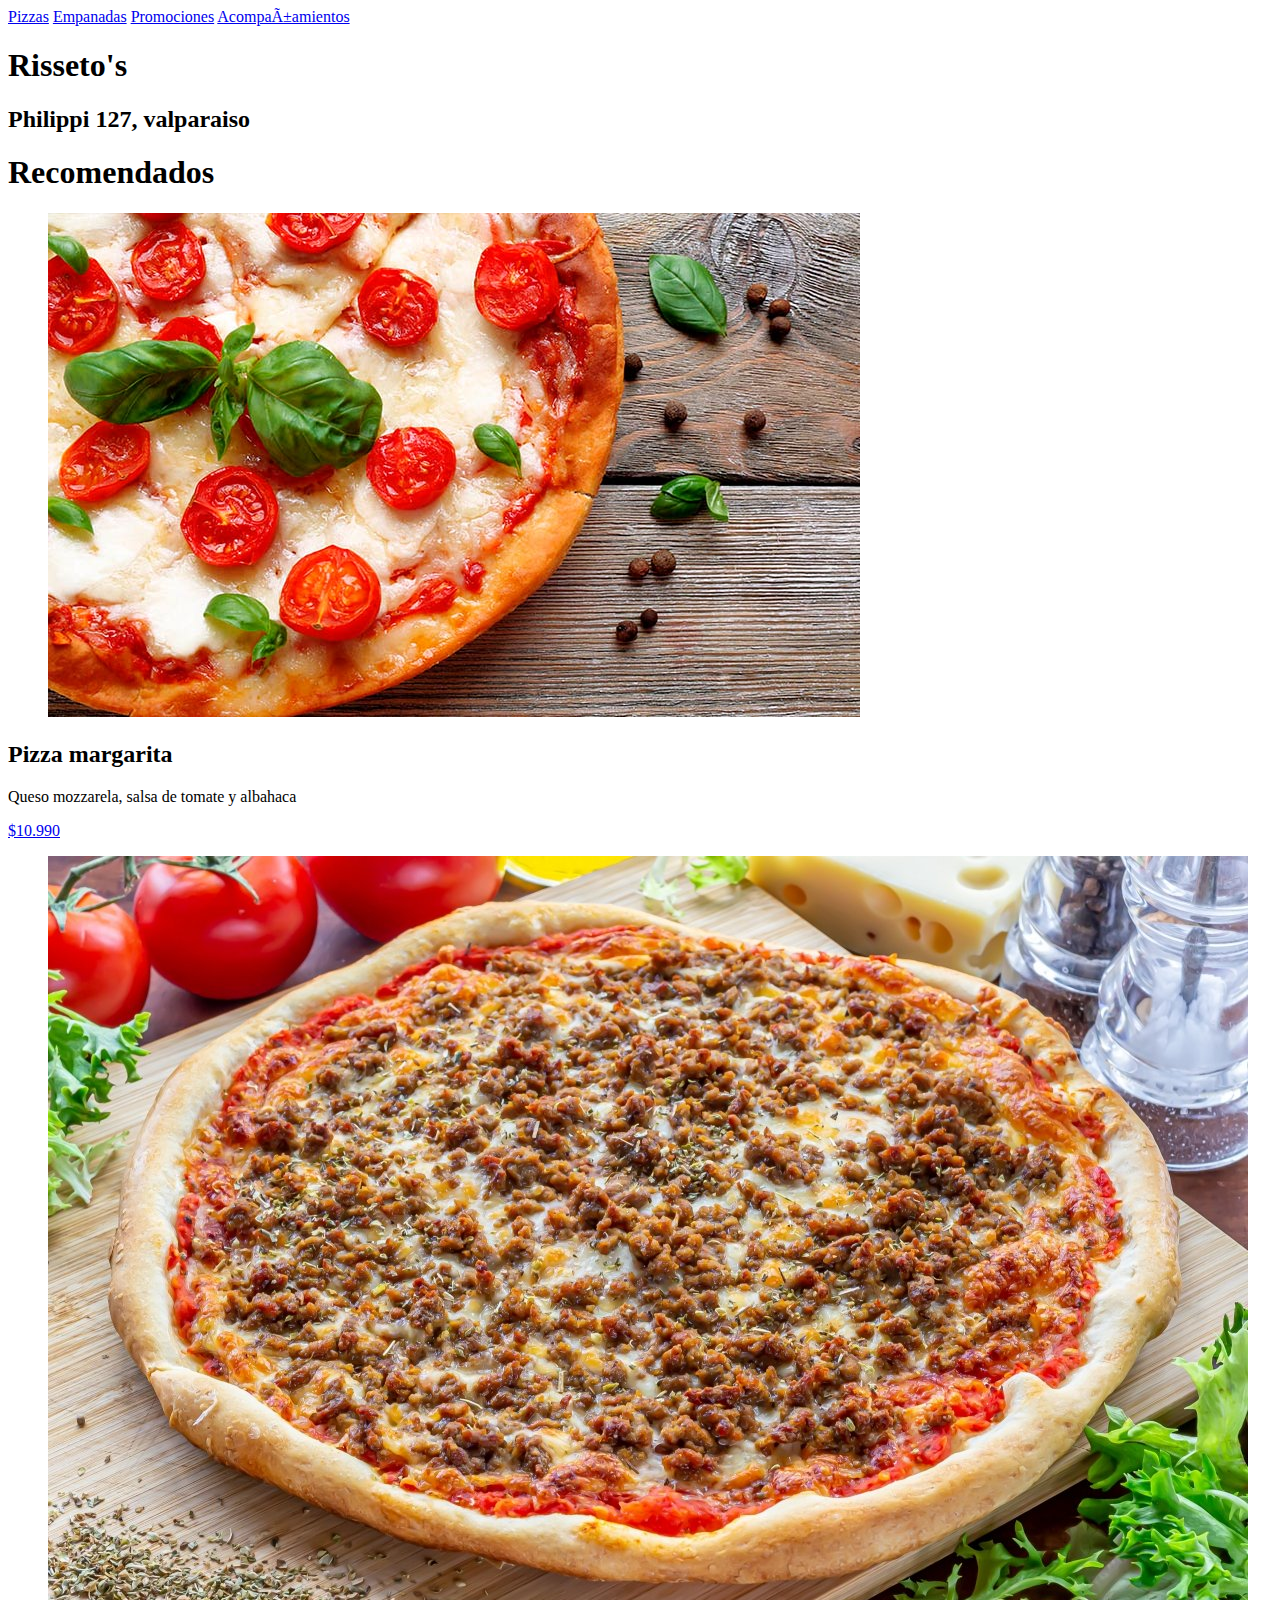
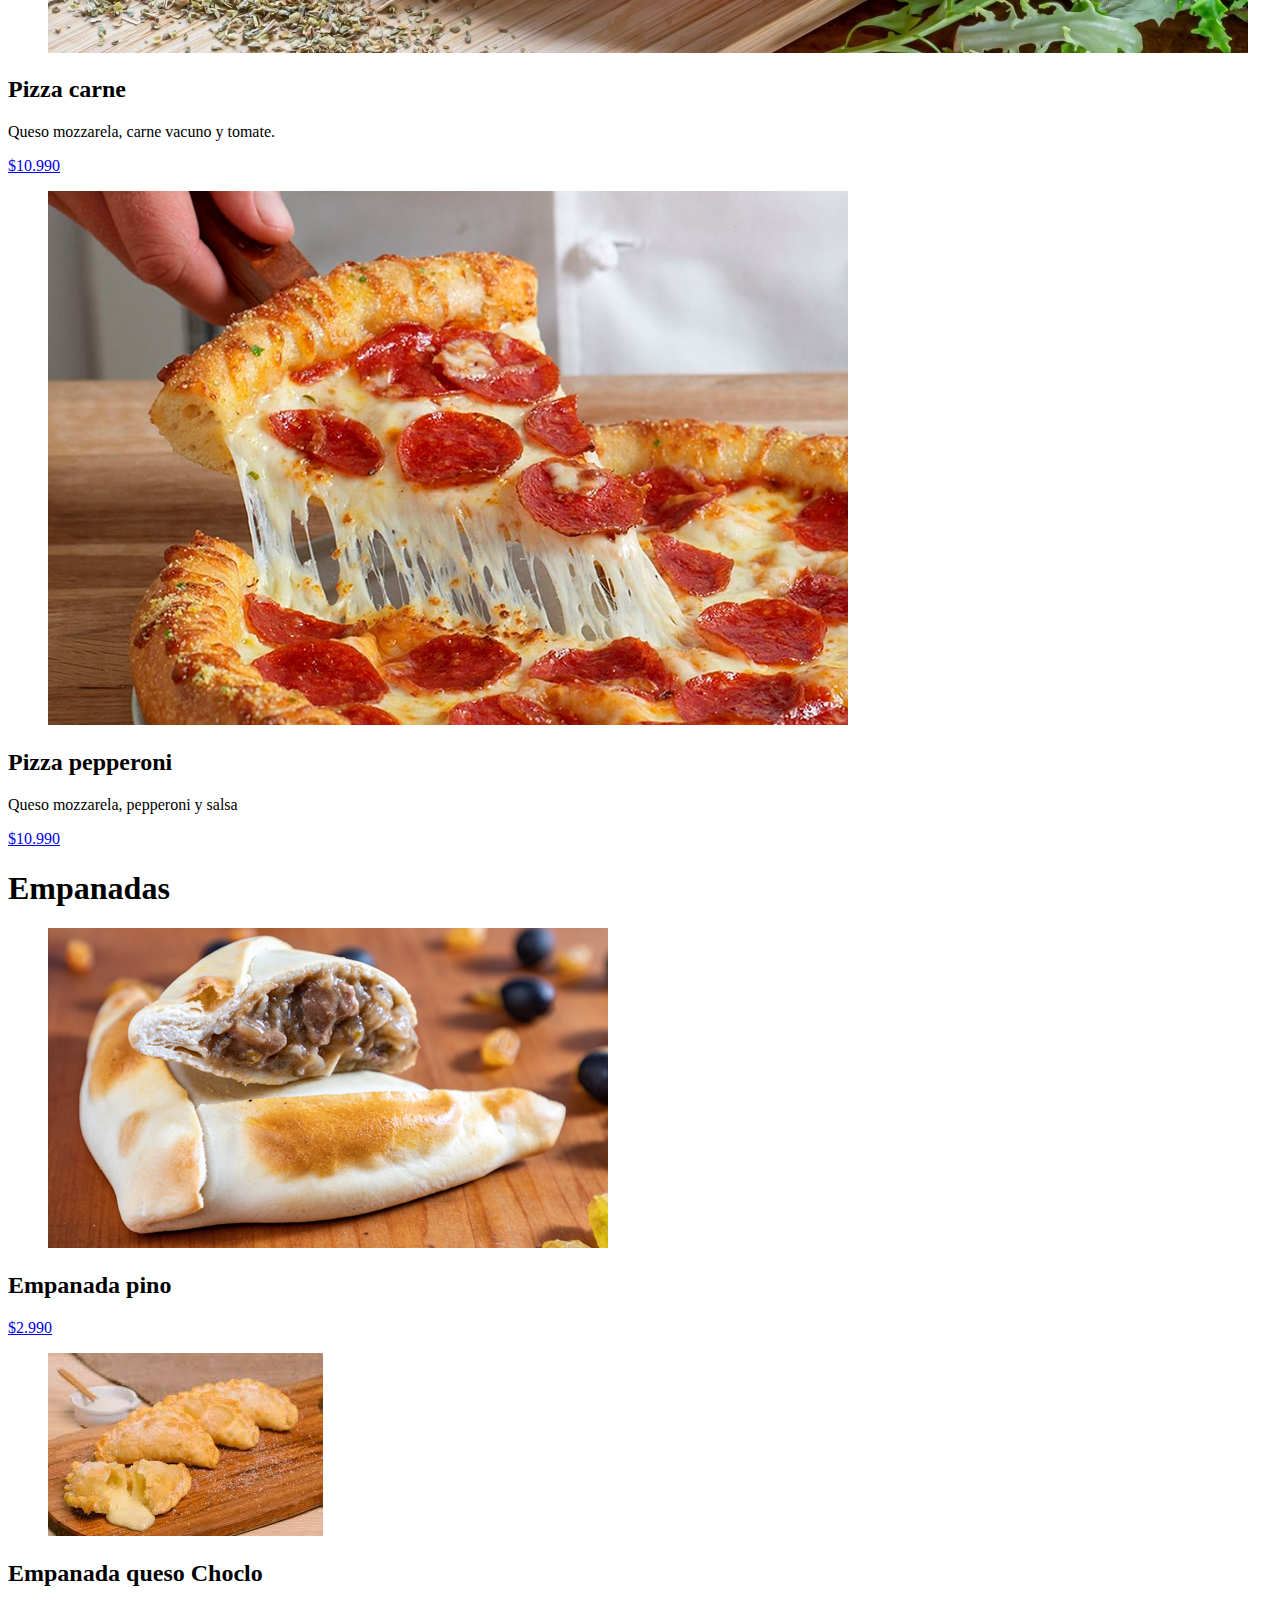
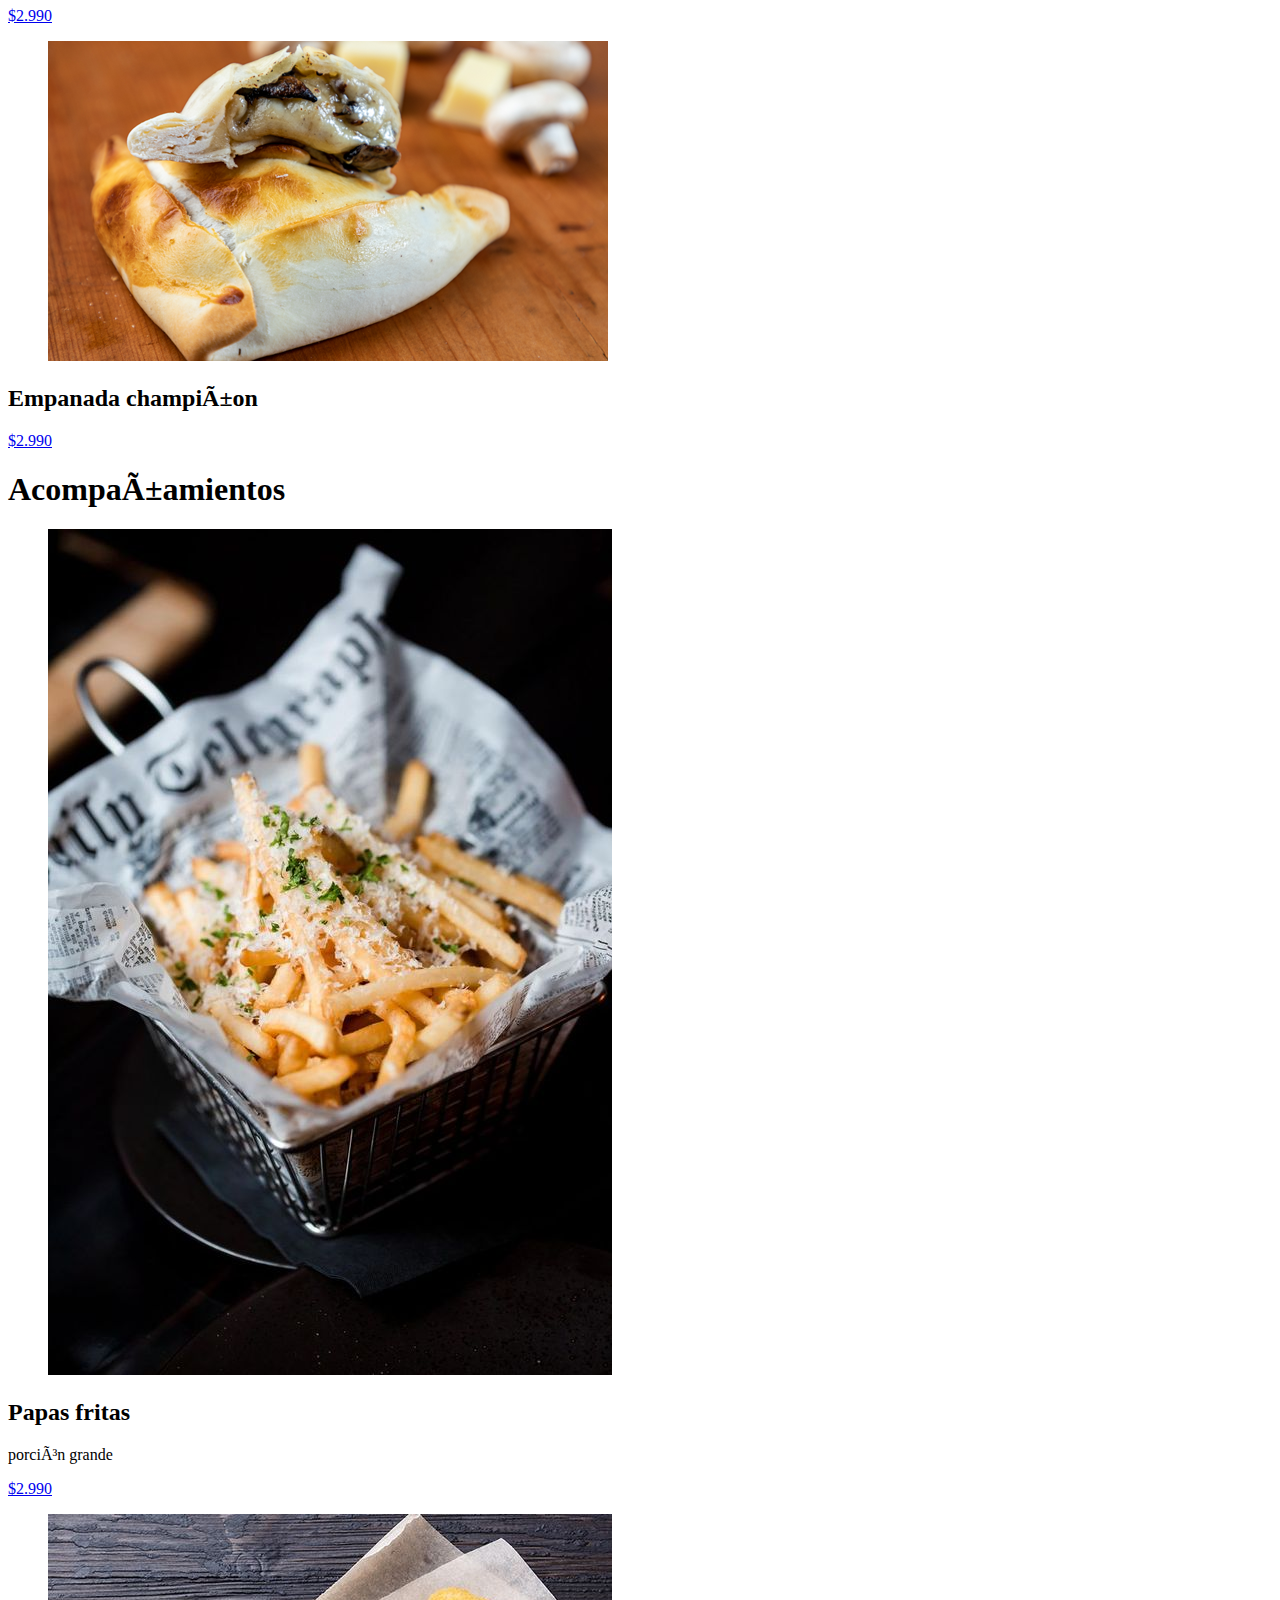
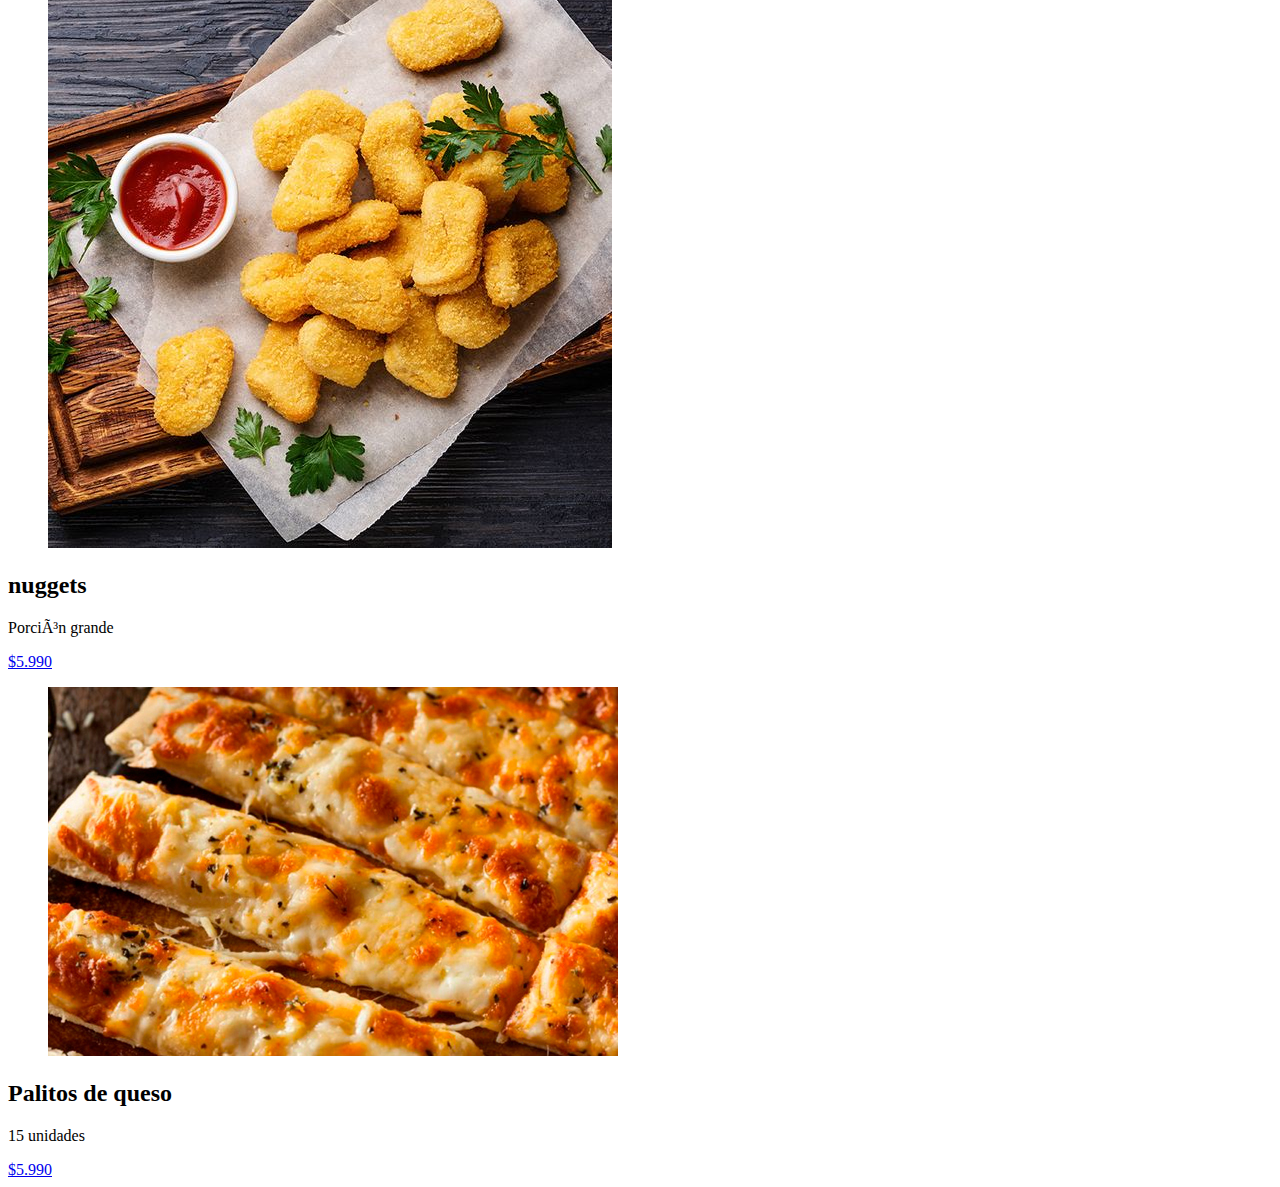
==== index.html @ 49e9af09 "Add files via upload" ====
<!DOCTYPE html>
<html lang="en">
    <head>
        <meta charset="=UTF-8">
        <meta http-equiv="X-UA-Compatible" content="IE=edge">
        <meta name="viewport" content="width=device-width, initial-scale=1.0">
        <script>proyectofinal.js</script>
        <title>Risseto's</title>
        <link rel="stylesheet" href="style.css">
        <link rel="preconnect" href="https://fonts.googleapis.com">
        <link rel="preconnect" href="https://fonts.gstatic.com" crossorigin>
        <link href="https://fonts.googleapis.com/css2?family=Lalezar&family=Roboto:wght@400;700&display=swap" rel="stylesheet">
    </head>
    <body>
    
        <header>
            <nav>
            
                <a class="btn" href="/pizzas.html"> Pizzas</a>
                <a class="btn" href="/empanadas.html"> Empanadas</a>
                <a class="btn" href="/Prom.html"> Promociones</a>
                <a class="btn" href="/acompaña.html"> Acompañamientos</a>
            </nav>
        </header>
        <div class="encabezado-img">
            <h1>Risseto's</h1>
            <h2> Philippi 127, valparaiso</h2>
        </div>



        
    <div class="titulo2">
            <h1> Recomendados</h1>
    </div>   

    <div class="container">
    <div class="card">
        <figure>
            <img src="imagenes/pizza margarita.jpg">
        </figure>
        <div class="contenido">   
            <h2>Pizza margarita </h2>
            <p> Queso mozzarela, salsa de tomate y albahaca</p>
            <a href="#">$10.990</a>
        </div>     
        </div>
        <div class="card">
            <figure>
                <img src="imagenes/pizza carne.jpg">
            </figure>
            <div class="contenido">   
                <h2>Pizza carne </h2>
                <p> Queso mozzarela, carne vacuno y tomate.</p>
                <a href="#">$10.990</a>
            </div>     
            </div>
            <div class="card">
                <figure>
                    <img src="imagenes/pizza pepperoni.png">
                </figure>
                <div class="contenido">   
                    <h2>Pizza pepperoni   </h2>
                    <p>Queso mozzarela, pepperoni y salsa</p>

                    <a href="#">$10.990</a>
                </div>     
                </div>
    </div>

    <div class="titulo3">
        <h1> Empanadas</h1>
</div>   

<div class="container-prom">
    <div class="card-prom">
        <figure>
            <img src="imagenes/empandapino.png">
        </figure>
        <div class="contenido">   
            <h2>Empanada pino </h2>
    
            <a href="#">$2.990</a>
        </div>     
        </div>
        <div class="card-prom">
            <figure>
                <img src="imagenes/empanada queso.jpeg">
            </figure>
            <div class="contenido">   
                <h2>Empanada queso Choclo  </h2>
                
                <a href="#">$2.990</a>
            </div>     
            </div>
            <div class="card-prom">
                <figure>
                    <img src="imagenes/empchamp.png">
                </figure>
                <div class="contenido">   
                    <h2>Empanada champiñon </h2>
                    

                    <a href="#">$2.990</a>
                </div>     
                </div>
    </div>
    <div class="titulo4">
        <h1> Acompañamientos</h1>
</div>  
<div class="container-acom">
    <div class="card-acom">
        <figure>
            <img src="imagenes/papas fritas.jpg">
        </figure>
        <div class="contenido">   
            <h2>Papas fritas</h2>
            <p>porción grande</p>
    
            <a href="#">$2.990</a>
        </div>     
        </div>
        <div class="card-acom">
            <figure>
                <img src="imagenes/nuggets.jpg">
            </figure>
            <div class="contenido">   
                <h2>nuggets</h2>
                <p>Porción grande</p>
                
                <a href="#">$5.990</a>
            </div>     
            </div>
            <div class="card-acom">
                <figure>
                    <img src="imagenes/palos de queso.jpg">
                </figure>
                <div class="contenido">   
                    <h2>Palitos de queso</h2>
                    <p>15 unidades</p>
                    <a href="#">$5.990</a>
                </div>     
                </div>

     
           
    
    


    

              

            

            
        
    <script scr="script.js"></script>
    </body>
</html>
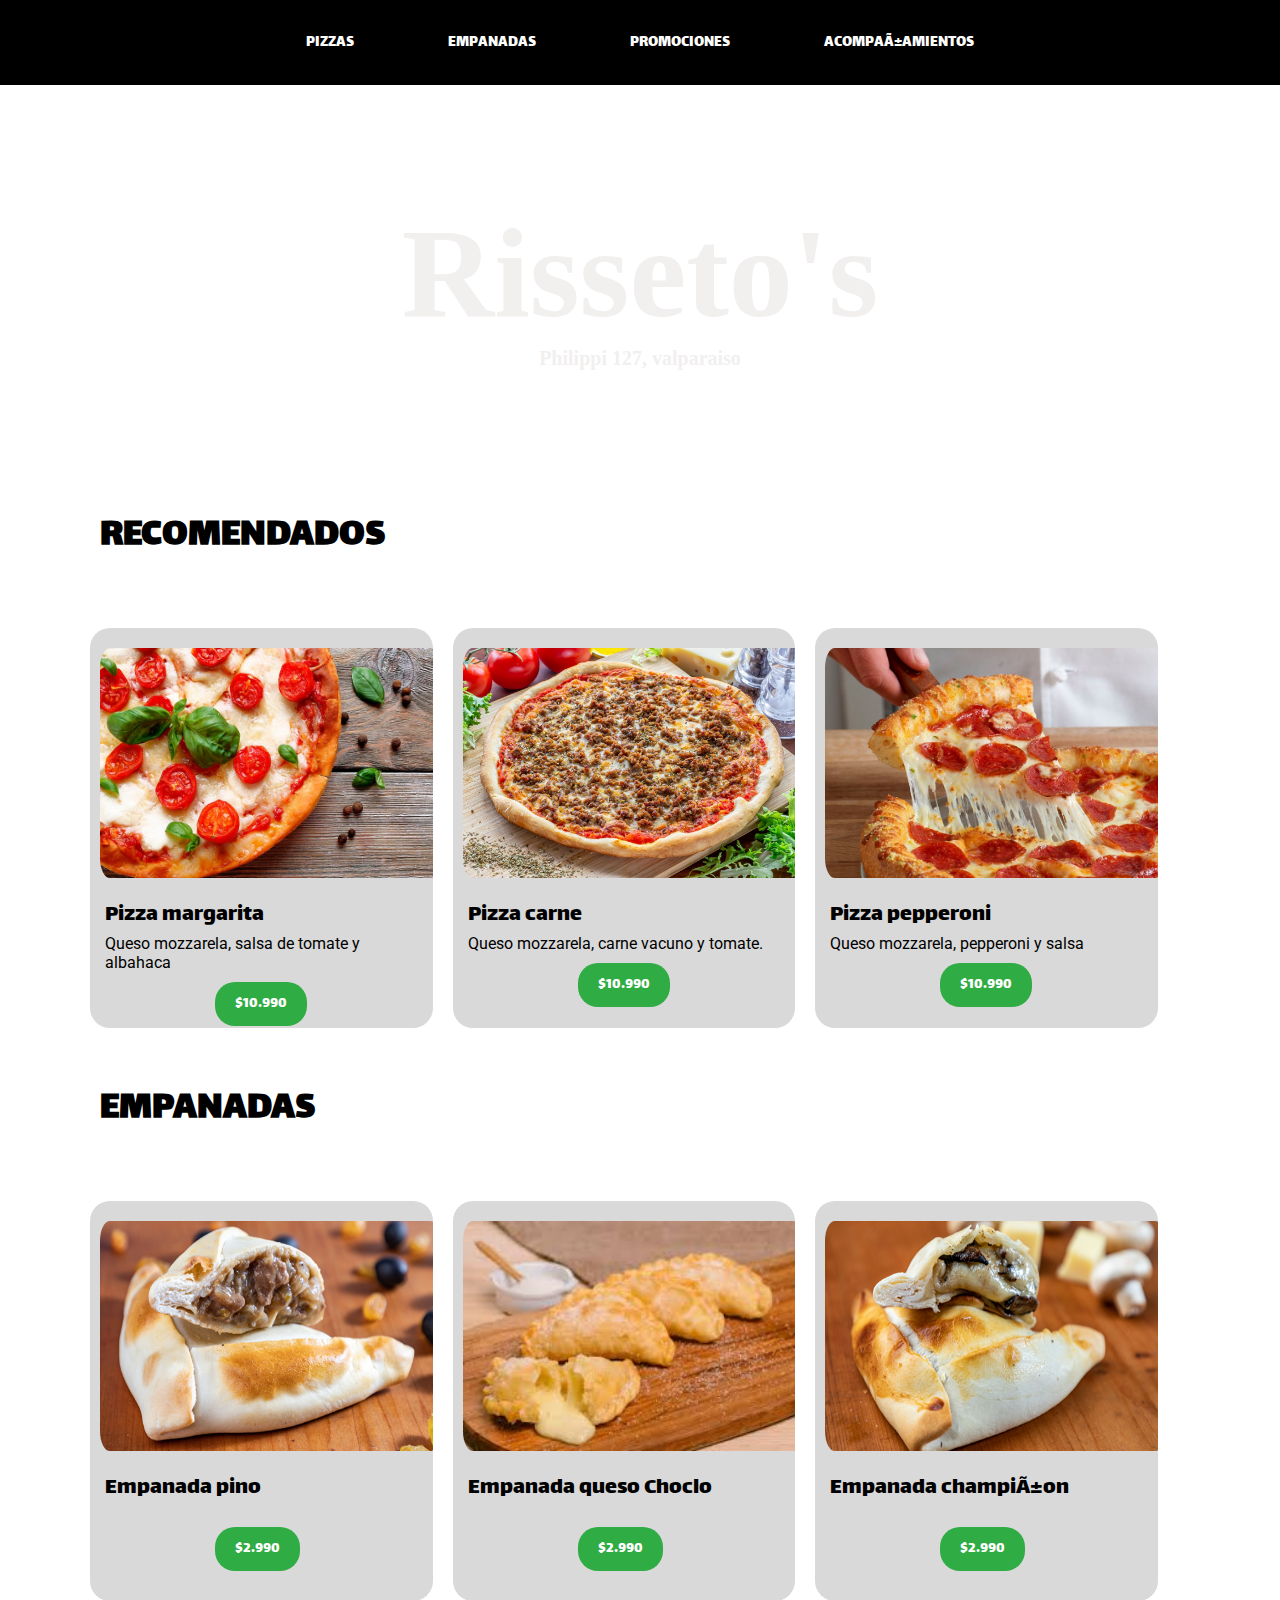
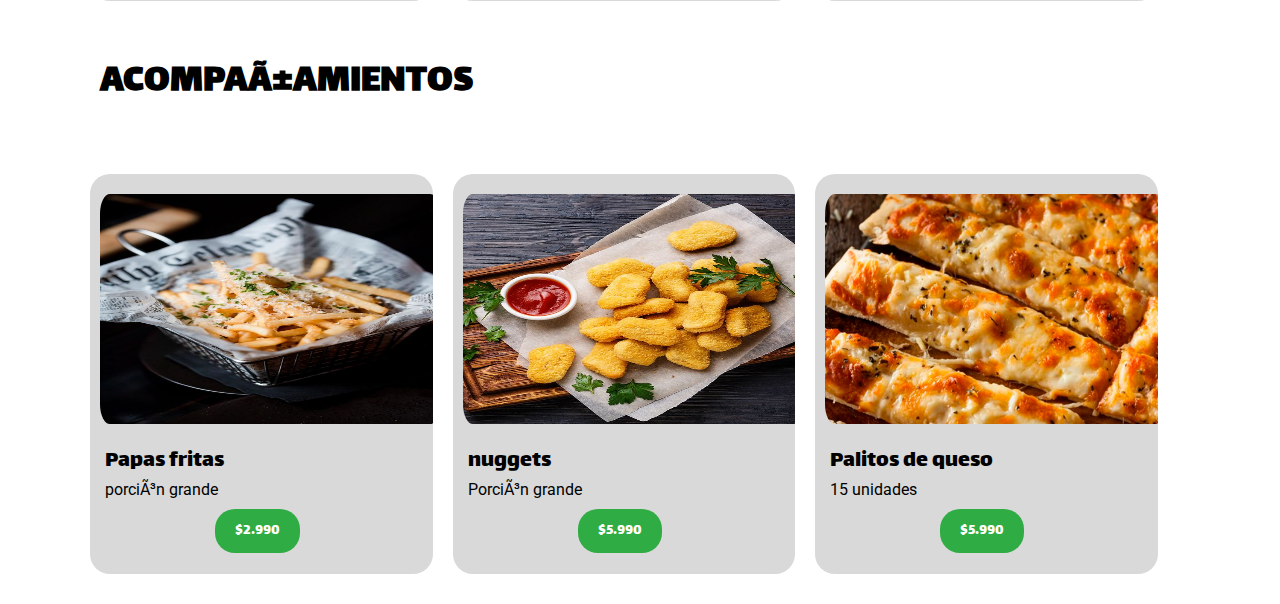
==== commit 1c1c8037: "Add files via upload" ====
--- a/index.html
+++ b/index.html
@@ -16,10 +16,10 @@
         <header>
             <nav>
             
-                <a class="btn" href="/pizzas.html"> Pizzas</a>
-                <a class="btn" href="/empanadas.html"> Empanadas</a>
-                <a class="btn" href="/Prom.html"> Promociones</a>
-                <a class="btn" href="/acompaña.html"> Acompañamientos</a>
+                <a class="btn" href="pizzas.html">Pizzas</a>
+                <a class="btn" href="empanadas.html">Empanadas</a>
+                <a class="btn" href="Prom.html">Promociones</a>
+                <a class="btn" href="acompaña.html"> Acompañamientos</a>
             </nav>
         </header>
         <div class="encabezado-img">
--- a/style.css
+++ b/style.css
@@ -0,0 +1,311 @@
+*{
+    margin: 0;
+    padding: 0;
+    
+   
+
+}
+
+.body{
+    font-family: roboto;
+    
+    
+
+}
+header{
+    background-color: black;
+    text-align: center;
+    padding: 25px 0;
+    
+}
+nav a{
+    text-decoration: none;
+    display: inline-block;
+    color: white;
+    font-family: lalezar;
+    font-weight: 400px;
+    text-transform: uppercase;
+    margin: 0 30px;
+    padding: 5px 15px;
+    border-radius: 30px;
+
+}
+nav a:hover{
+    background-color: rgb(84, 76, 76);
+    color: #FFF;
+
+
+}
+.encabezado-img{
+    background-image:url(imagenes/header\ imagen.png);
+    height: 400px;
+    background-size: cover;
+    display: flex;
+    flex-direction: column;
+    justify-content: center;
+    align-items: center;
+    font-size: 64px;
+    font-style: normal;
+    font-weight: 400;
+    color: #F2EFEF;
+}
+.encabezado-img h2{
+   font-size: 20px;
+}
+.titulo{
+    font-family: roboto;
+    text-transform: uppercase;
+    font-size: 15px;
+    color: black;
+    text-align: center;
+    padding: 50px;
+}
+
+.carruseles img{
+
+    width: 1000px;
+    height: 350px;
+    padding-right: 150px;
+    margin-bottom: 20px;
+    
+    
+
+}
+
+.titulo2{
+    font-family: lalezar;
+    text-transform: uppercase;
+    font-size: 20px;
+    color:black;
+    text-align: left;
+    padding: 20px;
+    margin-left: 80px;
+}
+.titulo3{
+    font-family: lalezar;
+    text-transform: uppercase;
+    font-size: 20px;
+    color:black;
+    text-align: left;
+    padding: 20px;
+    margin-left: 80px;
+}
+.titulo4{
+    font-family: lalezar;
+    text-transform: uppercase;
+    font-size: 20px;
+    color:black;
+    text-align: left;
+    padding: 20px;
+    margin-left: 80px;
+}
+
+
+.container{
+    width: 100%;
+    display: flex;
+    max-width: 85%;
+    margin: 30px;
+    margin-left: 80px;
+    margin-right: 20px;
+    margin-bottom: 20px;
+
+}
+
+.card{
+    width: 600px;
+    height: 400px;
+    margin: 10px;
+    border-radius: 20px;
+    background: #D9D9D9;
+    overflow: hidden;
+}   
+
+.card img{
+    margin-top: 20px;
+    width: 340px;
+    height: 230px;
+    border-radius: 20px;
+    padding-left: 10px;
+    padding-right: 10px;
+    
+    
+}
+
+.card .contenido{
+    padding: 15px;
+
+}
+.card .contenido p{
+    font-family: roboto;
+    text-align: left;
+    margin-bottom: 20px;
+}
+.card .contenido h2{
+    color: #000;
+    font-family: Lalezar;
+    font-size: 24px;
+    font-style: normal;
+    font-weight: 400;
+    line-height: normal;
+}
+.card .contenido a{
+    
+    text-decoration: none;
+    justify-content: center;
+    text-align: center;
+    border-radius: 20px;
+    background: #2FAC43;
+    padding: 10px;
+    padding-left: 20px;
+    padding-right: 20px;
+    font-family: lalezar;
+    color: #FFF;
+    font-size: 15px; 
+    font-weight: 400;
+    margin-left: 110px;
+}
+.card .contenido a:hover{
+    background: #176524;
+
+}
+
+
+.container-prom{
+    width: 100%;
+    display: flex;
+    max-width: 85%;
+    margin: 30px;
+    margin-left: 80px;
+    margin-right: 20px;
+    margin-bottom: 20px;
+
+}
+
+.card-prom{
+    width: 600px;
+    height: 400px;
+    margin: 10px;
+    border-radius: 20px;
+    background: #D9D9D9;
+    overflow: hidden;
+}   
+
+.card-prom img{
+    margin-top: 20px;
+    width: 340px;
+    height: 230px;
+    border-radius: 20px;
+    padding-left: 10px;
+    padding-right: 10px;
+    
+    
+}
+
+.card-prom .contenido{
+    padding: 15px;
+
+}
+
+.card-prom .contenido h2{
+    color: #000;
+    font-family: Lalezar;
+    font-size: 24px;
+    font-style: normal;
+    font-weight: 400;
+    line-height: normal;
+    margin-bottom:30px ;
+}
+.card-prom .contenido a{
+    
+    text-decoration: none;
+    justify-content: center;
+    text-align: center;
+    border-radius: 20px;
+    background: #2FAC43;
+    padding: 10px;
+    padding-left: 20px;
+    padding-right: 20px;
+    font-family: lalezar;
+    color: #FFF;
+    font-size: 15px; 
+    font-weight: 400;
+    margin-left: 110px;
+}
+.card-prom .contenido a:hover{
+    background: #176524;
+
+}
+.container-acom{
+    width: 100%;
+    display: flex;
+    justify-content:space-between;
+    max-width: 85%;
+    margin: 30px;
+    margin-left: 80px;
+    margin-right: 20px;
+    margin-bottom: 20px;
+
+}
+
+.card-acom{
+    width: 600px;
+    height: 400px;
+    margin: 10px;
+    border-radius: 20px;
+    background: #D9D9D9;
+    overflow: hidden;
+}   
+
+.card-acom img{
+    margin-top: 20px;
+    width: 340px;
+    height: 230px;
+    border-radius: 20px;
+    padding-left: 10px;
+    padding-right: 10px;
+    
+    
+}
+
+.card-acom .contenido{
+    padding: 15px;
+
+}
+
+.card-acom .contenido h2{
+    color: #000;
+    font-family: Lalezar;
+    font-size: 24px;
+    font-style: normal;
+    font-weight: 400;
+    line-height: normal;
+    margin-bottom:0px ;
+}
+.card-acom .contenido a{
+    
+    text-decoration: none;
+    justify-content: center;
+    text-align: center;
+    border-radius: 20px;
+    background: #2FAC43;
+    padding: 10px;
+    padding-left: 20px;
+    padding-right: 20px;
+    font-family: lalezar;
+    color: #FFF;
+    font-size: 15px; 
+    font-weight: 400;
+    margin-left: 110px;
+}
+.card-acom .contenido p{
+    font-family: roboto;
+    text-align: left;
+    margin-bottom: 20px;
+}
+.card-acom .contenido a:hover{
+    background: #176524;
+
+}
+
+
